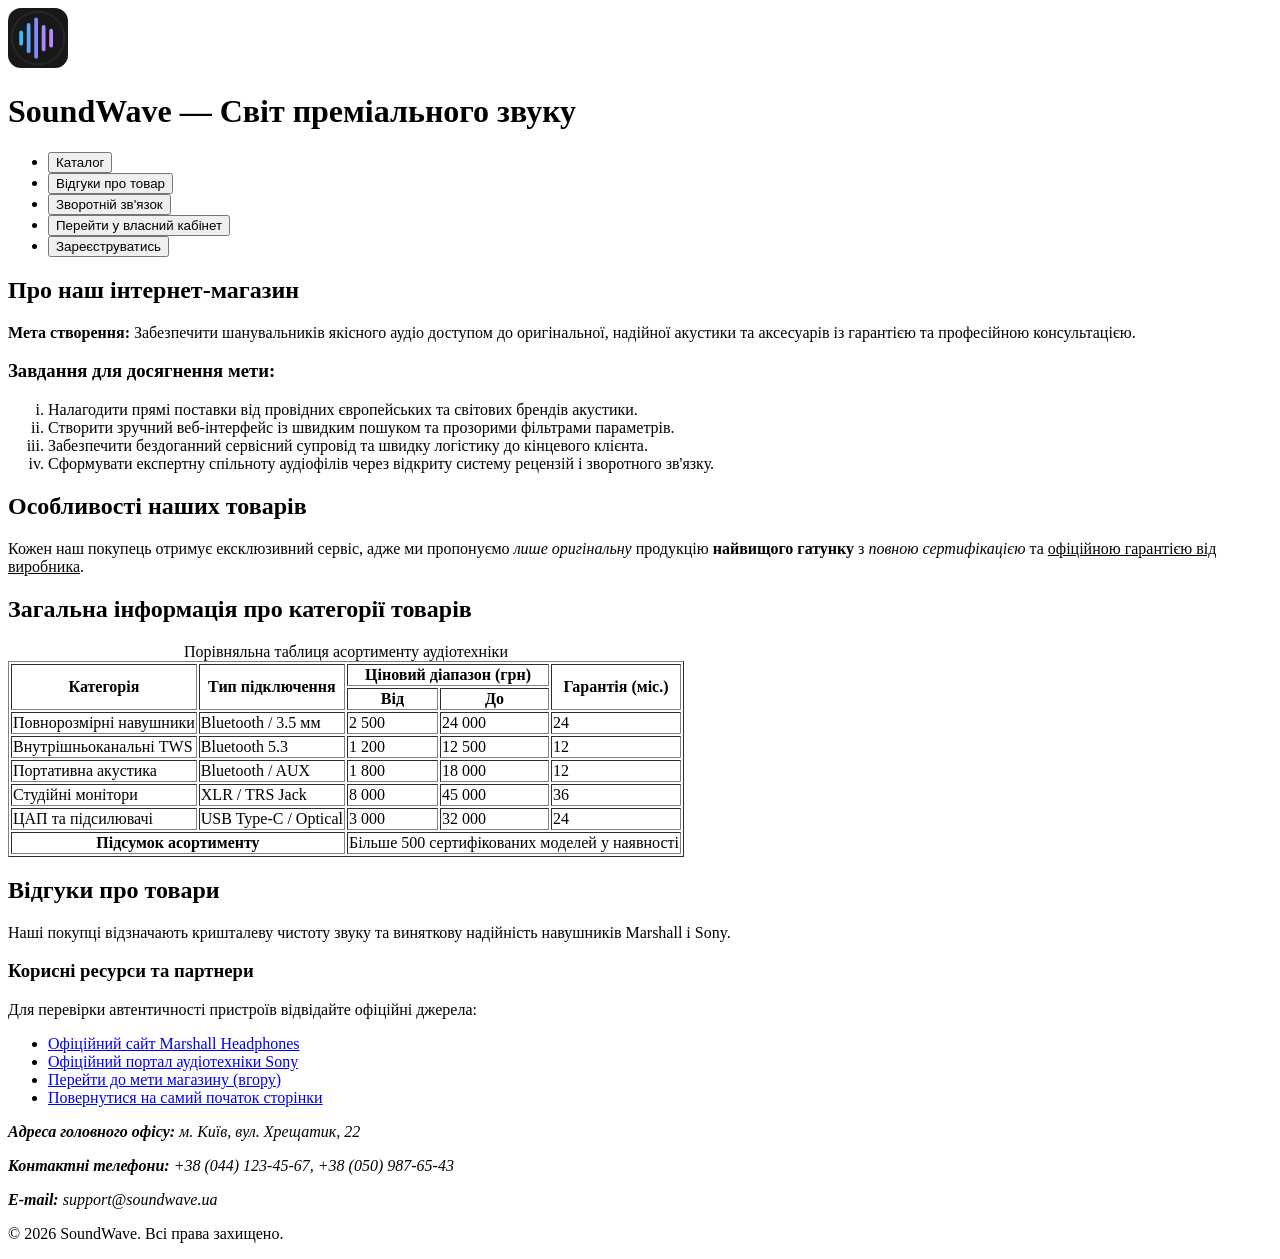
==== lab1/index.html @ 1db7e1ef "feat(lab1): add semantic HTML pages for audio web store (variant 1)" ====
<!DOCTYPE html>
<html lang="uk">
<head>
    <meta charset="UTF-8">
    <meta name="viewport" content="width=device-width, initial-scale=1.0">
    <title>SoundWave - Інтернет-магазин аудіотехніки http://127.0.0.1:5500/lab1/index.html </title>
</head>
<body>

    <!-- Шапка сайту -->
    <header id="top">
        <!-- Логотип та назва магазину -->
        <div class="logo-container">
            <img src="logo.svg" alt="Логотип SoundWave" width="60" height="60">
            <h1>SoundWave — Світ преміального звуку</h1>
        </div>

        <!-- Навігаційне меню -->
        <nav>
            <ul>
                <li><a href="catalog.html"><button type="button">Каталог</button></a></li>
                <li><a href="#reviews"><button type="button">Відгуки про товар</button></a></li>
                <li><a href="feedback.html"><button type="button">Зворотній зв'язок</button></a></li>
                <li><button type="button">Перейти у власний кабінет</button></li>
                <li><button type="button">Зареєструватись</button></li>
            </ul>
        </nav>
    </header>

    <!-- Основна частина сторінки -->
    <main>
        <!-- Секція з метою та римським списком завдань -->
        <section id="about">
            <h2>Про наш інтернет-магазин</h2>
            <p>
                <strong>Мета створення:</strong> Забезпечити шанувальників якісного аудіо доступом до оригінальної, надійної акустики та аксесуарів із гарантією та професійною консультацією.
            </p>

            <h3>Завдання для досягнення мети:</h3>
            <!-- Список, нумерований малими римськими цифрами (i, ii, iii, iv) -->
            <ol type="i">
                <li>Налагодити прямі поставки від провідних європейських та світових брендів акустики.</li>
                <li>Створити зручний веб-інтерфейс із швидким пошуком та прозорими фільтрами параметрів.</li>
                <li>Забезпечити бездоганний сервісний супровід та швидку логістику до кінцевого клієнта.</li>
                <li>Сформувати експертну спільноту аудіофілів через відкриту систему рецензій і зворотного зв'язку.</li>
            </ol>
        </section>

        <!-- Обов'язкове речення, стилізоване тегами <span>, <i>, <b>, <em>, <u> -->
        <section id="features">
            <h2>Особливості наших товарів</h2>
            <p>
                Кожен наш покупець отримує <span>ексклюзивний сервіс</span>, адже ми пропонуємо <i>лише оригінальну</i> продукцію <b>найвищого гатунку</b> з <em>повною сертифікацією</em> та <u>офіційною гарантією від виробника</u>.
            </p>
        </section>

        <!-- Обов'язкова таблиця: 
             - caption, thead, tbody, tfoot
             - 6+ рядків, 5+ стовпців
             - мінімум 3 об'єднані комірки (rowspan / colspan) -->
        <section id="catalog-overview">
            <h2>Загальна інформація про категорії товарів</h2>

            <table border="1">
                <caption>Порівняльна таблиця асортименту аудіотехніки</caption>
                <thead>
                    <tr>
                        <th rowspan="2">Категорія</th>
                        <th rowspan="2">Тип підключення</th>
                        <th colspan="2">Ціновий діапазон (грн)</th>
                        <th rowspan="2">Гарантія (міс.)</th>
                    </tr>
                    <tr>
                        <th>Від</th>
                        <th>До</th>
                    </tr>
                </thead>
                <tbody>
                    <tr>
                        <td>Повнорозмірні навушники</td>
                        <td>Bluetooth / 3.5 мм</td>
                        <td>2 500</td>
                        <td>24 000</td>
                        <td>24</td>
                    </tr>
                    <tr>
                        <td>Внутрішньоканальні TWS</td>
                        <td>Bluetooth 5.3</td>
                        <td>1 200</td>
                        <td>12 500</td>
                        <td>12</td>
                    </tr>
                    <tr>
                        <td>Портативна акустика</td>
                        <td>Bluetooth / AUX</td>
                        <td>1 800</td>
                        <td>18 000</td>
                        <td>12</td>
                    </tr>
                    <tr>
                        <td>Студійні монітори</td>
                        <td>XLR / TRS Jack</td>
                        <td>8 000</td>
                        <td>45 000</td>
                        <td>36</td>
                    </tr>
                    <tr>
                        <td>ЦАП та підсилювачі</td>
                        <td>USB Type-C / Optical</td>
                        <td>3 000</td>
                        <td>32 000</td>
                        <td>24</td>
                    </tr>
                </tbody>
                <tfoot>
                    <tr>
                        <th colspan="2">Підсумок асортименту</th>
                        <td colspan="3">Більше 500 сертифікованих моделей у наявності</td>
                    </tr>
                </tfoot>
            </table>
        </section>

        <!-- Секція для демонстрації статті та внутрішнього якоря -->
        <article id="reviews">
            <h2>Відгуки про товари</h2>
            <p>Наші покупці відзначають кришталеву чистоту звуку та виняткову надійність навушників Marshall і Sony.</p>
        </article>
    </main>

    <!-- Бокова панель (aside) з обов'язковими зовнішніми посиланнями -->
    <aside>
        <h3>Корисні ресурси та партнери</h3>
        <p>Для перевірки автентичності пристроїв відвідайте офіційні джерела:</p>
        <ul>
            <!-- Зовнішнє посилання 1 -->
            <li><a href="https://www.marshallheadphones.com" target="_blank">Офіційний сайт Marshall Headphones</a></li>
            <!-- Зовнішнє посилання 2 -->
            <li><a href="https://electronics.sony.com" target="_blank">Офіційний портал аудіотехніки Sony</a></li>
            <!-- Внутрішні якірні посилання (2 шт.) -->
            <li><a href="#about">Перейти до мети магазину (вгору)</a></li>
            <li><a href="#top">Повернутися на самий початок сторінки</a></li>
        </ul>
    </aside>

    <!-- Підвал сайту (footer) з контактами -->
    <footer>
        <address>
            <p><strong>Адреса головного офісу:</strong> м. Київ, вул. Хрещатик, 22</p>
            <p><strong>Контактні телефони:</strong> +38 (044) 123-45-67, +38 (050) 987-65-43</p>
            <p><strong>E-mail:</strong> support@soundwave.ua</p>
        </address>
        <p>&copy; 2026 SoundWave. Всі права захищено.</p>
    </footer>

</body>
</html>
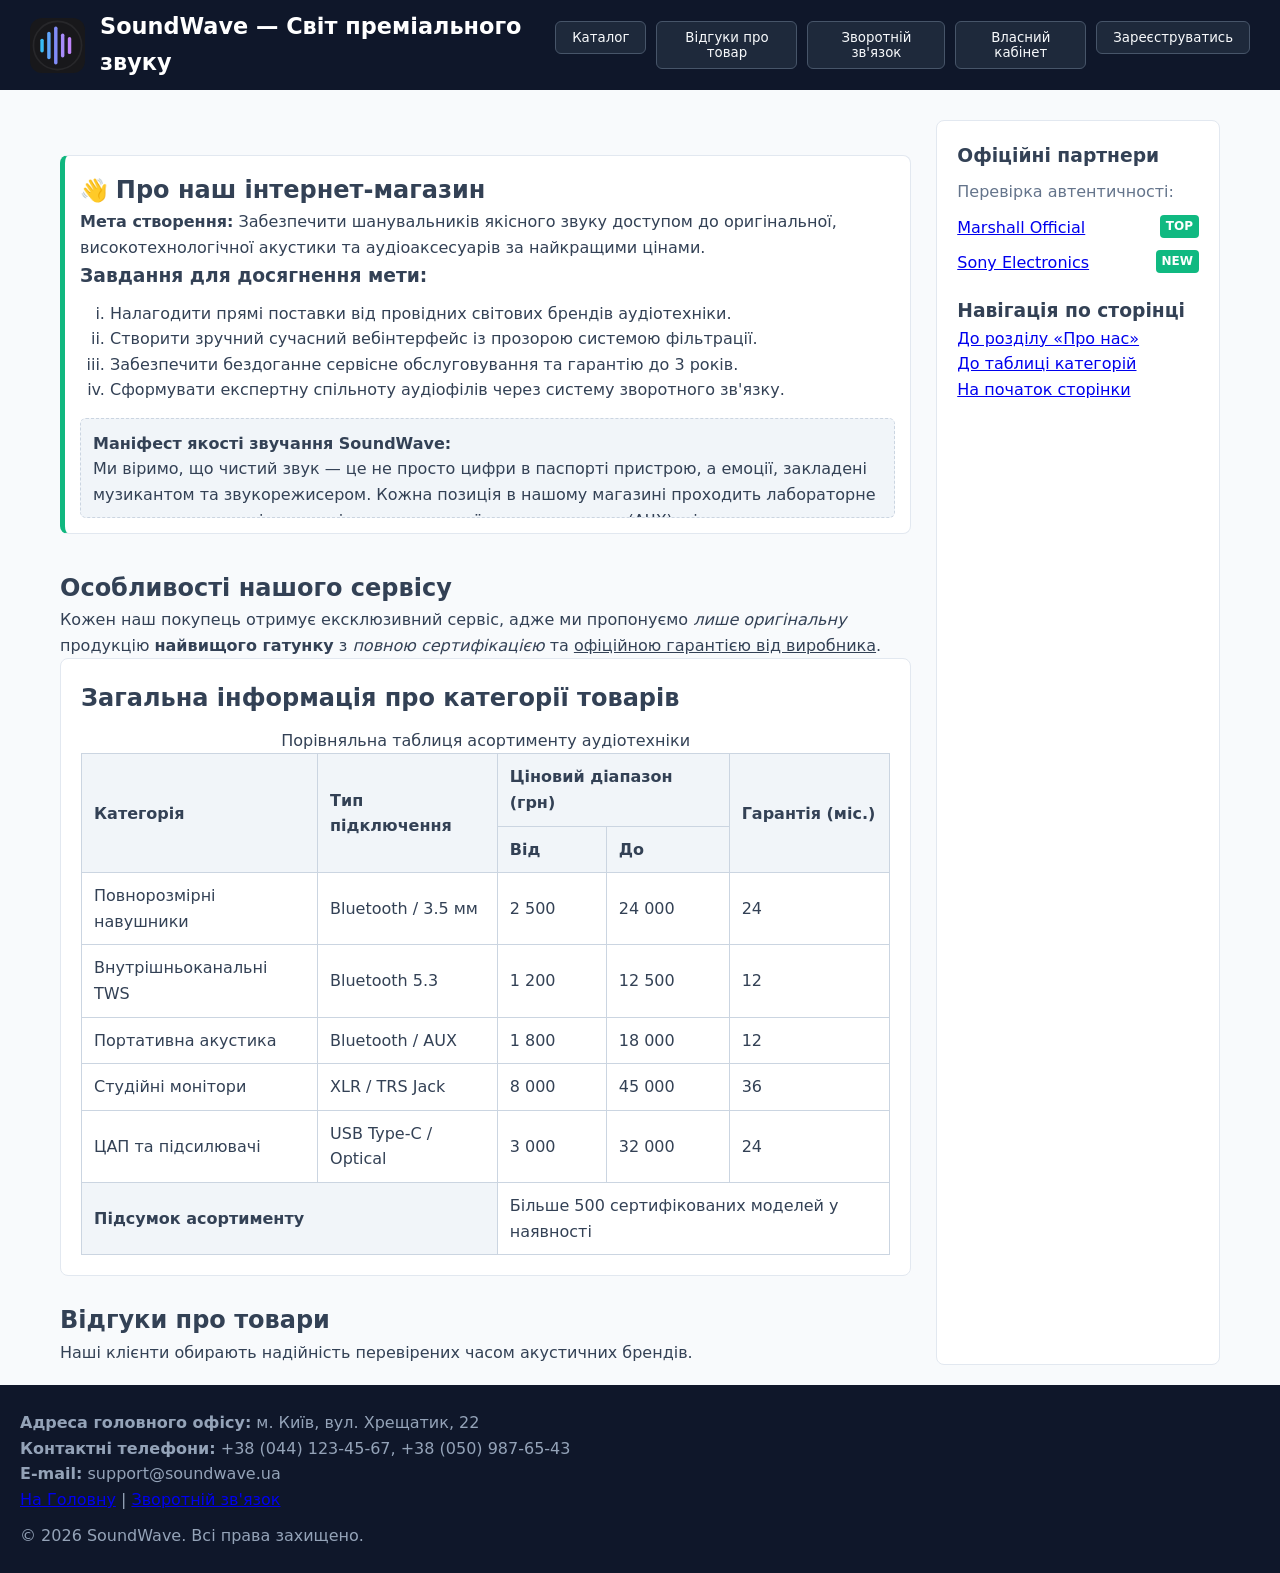
==== commit aacbd344: "feat(styles): implement CSS3 styling with Grid, Flexbox, and animations for Lab 2" ====
--- a/lab1/index.html
+++ b/lab1/index.html
@@ -3,154 +3,198 @@
 <head>
     <meta charset="UTF-8">
     <meta name="viewport" content="width=device-width, initial-scale=1.0">
-    <title>SoundWave - Інтернет-магазин аудіотехніки http://127.0.0.1:5500/lab1/index.html </title>
+    <title>SoundWave - Інтернет-магазин аудіотехніки</title>
+    <link rel="icon" type="image/svg+xml" href="logo.svg">
+    
+    <!-- 1. Підключення зовнішньої таблиці стилів (External CSS) -->
+    <link rel="stylesheet" href="style.css">
+
+    <!-- 2. Внутрішня таблиця стилів (Internal CSS) для демонстрації пріоритетності -->
+    <style>
+        /* Внутрішній стиль перевизначає колір рамки картки мети над зовнішнім файлом */
+        .about-card {
+            border-left: 5px solid hsl(160, 84%, 39%);
+        }
+
+        /* Використання властивості float для міні-бейджів у сайдбарі */
+        .float-badge {
+            float: right;
+            background-color: rgb(16, 185, 129);
+            color: #ffffff;
+            font-size: 0.75rem;
+            padding: 2px 6px;
+            border-radius: 4px;
+            font-weight: bold;
+        }
+
+        /* Очищення потоку після float */
+        .clearfix::after {
+            content: "";
+            clear: both;
+            display: table;
+        }
+    </style>
 </head>
 <body>
 
-    <!-- Шапка сайту -->
-    <header id="top">
-        <!-- Логотип та назва магазину -->
-        <div class="logo-container">
-            <img src="logo.svg" alt="Логотип SoundWave" width="60" height="60">
+    <!-- Шапка сайту: абсолютно позиціонована з відступом 0 зверху (position: absolute; top: 0;) -->
+    <header id="top" class="main-header">
+        <div class="logo-box">
+            <img src="logo.svg" alt="Логотип SoundWave" width="55" height="55">
             <h1>SoundWave — Світ преміального звуку</h1>
         </div>
 
-        <!-- Навігаційне меню -->
-        <nav>
+        <nav class="header-nav">
             <ul>
                 <li><a href="catalog.html"><button type="button">Каталог</button></a></li>
                 <li><a href="#reviews"><button type="button">Відгуки про товар</button></a></li>
                 <li><a href="feedback.html"><button type="button">Зворотній зв'язок</button></a></li>
-                <li><button type="button">Перейти у власний кабінет</button></li>
+                <li><button type="button">Власний кабінет</button></li>
                 <li><button type="button">Зареєструватись</button></li>
             </ul>
         </nav>
     </header>
 
-    <!-- Основна частина сторінки -->
-    <main>
-        <!-- Секція з метою та римським списком завдань -->
-        <section id="about">
-            <h2>Про наш інтернет-магазин</h2>
-            <p>
-                <strong>Мета створення:</strong> Забезпечити шанувальників якісного аудіо доступом до оригінальної, надійної акустики та аксесуарів із гарантією та професійною консультацією.
-            </p>
-
-            <h3>Завдання для досягнення мети:</h3>
-            <!-- Список, нумерований малими римськими цифрами (i, ii, iii, iv) -->
-            <ol type="i">
-                <li>Налагодити прямі поставки від провідних європейських та світових брендів акустики.</li>
-                <li>Створити зручний веб-інтерфейс із швидким пошуком та прозорими фільтрами параметрів.</li>
-                <li>Забезпечити бездоганний сервісний супровід та швидку логістику до кінцевого клієнта.</li>
-                <li>Сформувати експертну спільноту аудіофілів через відкриту систему рецензій і зворотного зв'язку.</li>
-            </ol>
-        </section>
-
-        <!-- Обов'язкове речення, стилізоване тегами <span>, <i>, <b>, <em>, <u> -->
-        <section id="features">
-            <h2>Особливості наших товарів</h2>
-            <p>
-                Кожен наш покупець отримує <span>ексклюзивний сервіс</span>, адже ми пропонуємо <i>лише оригінальну</i> продукцію <b>найвищого гатунку</b> з <em>повною сертифікацією</em> та <u>офіційною гарантією від виробника</u>.
-            </p>
-        </section>
-
-        <!-- Обов'язкова таблиця: 
-             - caption, thead, tbody, tfoot
-             - 6+ рядків, 5+ стовпців
-             - мінімум 3 об'єднані комірки (rowspan / colspan) -->
-        <section id="catalog-overview">
-            <h2>Загальна інформація про категорії товарів</h2>
-
-            <table border="1">
-                <caption>Порівняльна таблиця асортименту аудіотехніки</caption>
-                <thead>
-                    <tr>
-                        <th rowspan="2">Категорія</th>
-                        <th rowspan="2">Тип підключення</th>
-                        <th colspan="2">Ціновий діапазон (грн)</th>
-                        <th rowspan="2">Гарантія (міс.)</th>
-                    </tr>
-                    <tr>
-                        <th>Від</th>
-                        <th>До</th>
-                    </tr>
-                </thead>
-                <tbody>
-                    <tr>
-                        <td>Повнорозмірні навушники</td>
-                        <td>Bluetooth / 3.5 мм</td>
-                        <td>2 500</td>
-                        <td>24 000</td>
-                        <td>24</td>
-                    </tr>
-                    <tr>
-                        <td>Внутрішньоканальні TWS</td>
-                        <td>Bluetooth 5.3</td>
-                        <td>1 200</td>
-                        <td>12 500</td>
-                        <td>12</td>
-                    </tr>
-                    <tr>
-                        <td>Портативна акустика</td>
-                        <td>Bluetooth / AUX</td>
-                        <td>1 800</td>
-                        <td>18 000</td>
-                        <td>12</td>
-                    </tr>
-                    <tr>
-                        <td>Студійні монітори</td>
-                        <td>XLR / TRS Jack</td>
-                        <td>8 000</td>
-                        <td>45 000</td>
-                        <td>36</td>
-                    </tr>
-                    <tr>
-                        <td>ЦАП та підсилювачі</td>
-                        <td>USB Type-C / Optical</td>
-                        <td>3 000</td>
-                        <td>32 000</td>
-                        <td>24</td>
-                    </tr>
-                </tbody>
-                <tfoot>
-                    <tr>
-                        <th colspan="2">Підсумок асортименту</th>
-                        <td colspan="3">Більше 500 сертифікованих моделей у наявності</td>
-                    </tr>
-                </tfoot>
-            </table>
-        </section>
-
-        <!-- Секція для демонстрації статті та внутрішнього якоря -->
-        <article id="reviews">
-            <h2>Відгуки про товари</h2>
-            <p>Наші покупці відзначають кришталеву чистоту звуку та виняткову надійність навушників Marshall і Sony.</p>
-        </article>
-    </main>
-
-    <!-- Бокова панель (aside) з обов'язковими зовнішніми посиланнями -->
-    <aside>
-        <h3>Корисні ресурси та партнери</h3>
-        <p>Для перевірки автентичності пристроїв відвідайте офіційні джерела:</p>
-        <ul>
-            <!-- Зовнішнє посилання 1 -->
-            <li><a href="https://www.marshallheadphones.com" target="_blank">Офіційний сайт Marshall Headphones</a></li>
-            <!-- Зовнішнє посилання 2 -->
-            <li><a href="https://electronics.sony.com" target="_blank">Офіційний портал аудіотехніки Sony</a></li>
-            <!-- Внутрішні якірні посилання (2 шт.) -->
-            <li><a href="#about">Перейти до мети магазину (вгору)</a></li>
-            <li><a href="#top">Повернутися на самий початок сторінки</a></li>
-        </ul>
-    </aside>
-
-    <!-- Підвал сайту (footer) з контактами -->
+    <!-- Основний макет на базі модуля CSS Grid -->
+    <div class="home-grid-container">
+        
+        <main>
+            <!-- Блок опису мети та завдань: зовнішні відступи (35px) більші за внутрішні (15px) -->
+            <section id="about" class="about-card">
+                <h2>Про наш інтернет-магазин</h2>
+                <p>
+                    <strong>Мета створення:</strong> Забезпечити шанувальників якісного звуку доступом до оригінальної, високотехнологічної акустики та аудіоаксесуарів за найкращими цінами.
+                </p>
+
+                <h3>Завдання для досягнення мети:</h3>
+                <ol type="i">
+                    <li>Налагодити прямі поставки від провідних світових брендів аудіотехніки.</li>
+                    <li>Створити зручний сучасний вебінтерфейс із прозорою системою фільтрації.</li>
+                    <li>Забезпечити бездоганне сервісне обслуговування та гарантію до 3 років.</li>
+                    <li>Сформувати експертну спільноту аудіофілів через систему зворотного зв'язку.</li>
+                </ol>
+
+                <!-- Елемент зі смугою прокручування (overflow) -->
+                <div class="scrollable-content">
+                    <h4>Маніфест якості звучання SoundWave:</h4>
+                    <p>
+                        Ми віримо, що чистий звук — це не просто цифри в паспорті пристрою, а емоції, закладені музикантом та звукорежисером. Кожна позиція в нашому магазині проходить лабораторне тестування на точність амплітудно-частотної характеристики (АЧХ), рівень спотворень та стійкість бездротового з'єднання. Наші фахівці готові допомогти вам підібрати ідеальну апаратуру для будь-якого сценарію: від поїздок у метро до студійної обробки звуку.
+                    </p>
+                </div>
+            </section>
+
+            <!-- Стилізоване речення -->
+            <section id="features">
+                <h2>Особливості нашого сервісу</h2>
+                <p>
+                    Кожен наш покупець отримує <span>ексклюзивний сервіс</span>, адже ми пропонуємо <i>лише оригінальну</i> продукцію <b>найвищого гатунку</b> з <em>повною сертифікацією</em> та <u>офіційною гарантією від виробника</u>.
+                </p>
+            </section>
+
+            <!-- Блок з таблицею: при наведенні курсору зміщується вгору на 2% (transform: translateY(-2%)) -->
+            <section id="catalog-overview" class="table-wrapper">
+                <h2>Загальна інформація про категорії товарів</h2>
+
+                <table>
+                    <caption>Порівняльна таблиця асортименту аудіотехніки</caption>
+                    <thead>
+                        <tr>
+                            <th rowspan="2">Категорія</th>
+                            <th rowspan="2">Тип підключення</th>
+                            <th colspan="2">Ціновий діапазон (грн)</th>
+                            <th rowspan="2">Гарантія (міс.)</th>
+                        </tr>
+                        <tr>
+                            <th>Від</th>
+                            <th>До</th>
+                        </tr>
+                    </thead>
+                    <tbody>
+                        <tr>
+                            <td>Повнорозмірні навушники</td>
+                            <td>Bluetooth / 3.5 мм</td>
+                            <td>2 500</td>
+                            <td>24 000</td>
+                            <td>24</td>
+                        </tr>
+                        <tr>
+                            <td>Внутрішньоканальні TWS</td>
+                            <td>Bluetooth 5.3</td>
+                            <td>1 200</td>
+                            <td>12 500</td>
+                            <td>12</td>
+                        </tr>
+                        <tr>
+                            <td>Портативна акустика</td>
+                            <td>Bluetooth / AUX</td>
+                            <td>1 800</td>
+                            <td>18 000</td>
+                            <td>12</td>
+                        </tr>
+                        <tr>
+                            <td>Студійні монітори</td>
+                            <td>XLR / TRS Jack</td>
+                            <td>8 000</td>
+                            <td>45 000</td>
+                            <td>36</td>
+                        </tr>
+                        <tr>
+                            <td>ЦАП та підсилювачі</td>
+                            <td>USB Type-C / Optical</td>
+                            <td>3 000</td>
+                            <td>32 000</td>
+                            <td>24</td>
+                        </tr>
+                    </tbody>
+                    <tfoot>
+                        <tr>
+                            <th colspan="2">Підсумок асортименту</th>
+                            <td colspan="3">Більше 500 сертифікованих моделей у наявності</td>
+                        </tr>
+                    </tfoot>
+                </table>
+            </section>
+
+            <article id="reviews" style="margin-top: 25px;">
+                <h2>Відгуки про товари</h2>
+                <p>Наші клієнти обирають надійність перевірених часом акустичних брендів.</p>
+            </article>
+        </main>
+
+        <!-- Сайдбар із посиланнями та демонстрацією float -->
+        <aside class="sidebar">
+            <h3>Офіційні партнери</h3>
+            <p>Перевірка автентичності:</p>
+            <ul style="list-style: none; margin-top: 10px;">
+                <li class="clearfix" style="margin-bottom: 10px;">
+                    <a href="https://www.marshallheadphones.com" target="_blank">Marshall Official</a>
+                    <span class="float-badge">TOP</span>
+                </li>
+                <li class="clearfix" style="margin-bottom: 10px;">
+                    <a href="https://electronics.sony.com" target="_blank">Sony Electronics</a>
+                    <span class="float-badge">NEW</span>
+                </li>
+            </ul>
+
+            <h3 style="margin-top: 20px;">Навігація по сторінці</h3>
+            <ul>
+                <li><a href="#about">До розділу «Про нас»</a></li>
+                <li><a href="#catalog-overview">До таблиці категорій</a></li>
+                <li><a href="#top">На початок сторінки</a></li>
+            </ul>
+        </aside>
+
+    </div>
+
+    <!-- Підвал сайту: виділення тексту підсилюється через 2 секунди -->
     <footer>
         <address>
             <p><strong>Адреса головного офісу:</strong> м. Київ, вул. Хрещатик, 22</p>
             <p><strong>Контактні телефони:</strong> +38 (044) 123-45-67, +38 (050) 987-65-43</p>
             <p><strong>E-mail:</strong> support@soundwave.ua</p>
+            <p><a href="index.html">На Головну</a> | <a href="feedback.html">Зворотній зв'язок</a></p>
         </address>
-        <p>&copy; 2026 SoundWave. Всі права захищено.</p>
+        <p style="margin-top: 10px;">&copy; 2026 SoundWave. Всі права захищено.</p>
     </footer>
 
 </body>
--- a/lab1/style.css
+++ b/lab1/style.css
@@ -0,0 +1,401 @@
+/* ==========================================================================
+   Лабораторна робота №2: СТИЛІЗАЦІЯ ЗАСОБАМИ CSS (Варіант 1)
+   Стиль дизайну: Мінімалізм / Hi-tech
+   ========================================================================== */
+
+/* 1. Селектор :root та глобальні змінні */
+:root {
+    --primary-color: #0f172a;               /* HEX */
+    --accent-green: darkgreen;              /* Назва кольору */
+    --accent-rgb: rgb(16, 185, 129);        /* RGB */
+    --accent-hsl: hsl(160, 84%, 39%);       /* HSL */
+    --font-main: system-ui, -apple-system, 'Segoe UI', Roboto, sans-serif; /* Шрифт 1 */
+    --font-mono: 'Courier New', Courier, monospace;                       /* Шрифт 2 */
+}
+
+/* 2. Універсальний селектор (скидання базових відступів) */
+* {
+    box-sizing: border-box;
+    margin: 0;
+    padding: 0;
+}
+
+/* Селектор елементу body */
+body {
+    font-family: var(--font-main);
+    background-color: #f8fafc;
+    color: #334155;
+    line-height: 1.6;
+    padding-top: 100px; /* Компенсація для позиціонованого header */
+    margin: 0;
+    min-height: 100vh;
+    display: flex;
+    flex-direction: column;
+}
+
+/* ==========================================================================
+   ГОЛОВНА СТОРІНКА (index.html)
+   ========================================================================== */
+
+/* Блок "Назва та логотип" абсолютно позиціонований з 0 відступом зверху */
+.main-header {
+    position: absolute;
+    top: 0;
+    left: 0;
+    width: 100%;
+    height: 90px;
+    background-color: var(--primary-color);
+    color: #ffffff;
+    display: flex;
+    justify-content: space-between;
+    align-items: center;
+    padding: 10px 30px;
+    z-index: 1000; /* Властивість z-index */
+}
+
+.logo-box {
+    display: flex;
+    align-items: center;
+    gap: 15px;
+}
+
+/* Селектор дочірніх елементів (комбінатор >) */
+.logo-box > h1 {
+    font-size: 1.4rem;
+    font-weight: 700;
+}
+
+/* Навігація в шапці (Inline-Flex + кнопки) */
+.header-nav ul {
+    list-style: none;
+    display: flex;
+    gap: 10px;
+}
+
+/* Стилізація кнопок з ефектом переходу (не менше 3 властивостей: фон, рамка, тінь) */
+button {
+    font-family: var(--font-main);
+    padding: 8px 16px;
+    background-color: #1e293b;
+    color: #f8fafc;
+    border: 1px solid #475569;
+    border-radius: 6px;
+    cursor: pointer;
+    transition: background-color 0.3s ease, border-color 0.3s ease, box-shadow 0.3s ease;
+}
+
+button:hover {
+    background-color: var(--accent-rgb);
+    border-color: #059669;
+    box-shadow: 0 4px 12px rgba(16, 185, 129, 0.4);
+}
+
+/* Grid Layout для головної сторінки */
+.home-grid-container {
+    display: grid;
+    grid-template-columns: 3fr 1fr;
+    gap: 25px;
+    max-width: 1200px;
+    margin: 20px auto;
+    padding: 0 20px;
+}
+
+/* Блок опису мети та списку завдань:
+   зовнішні відступи більші, ніж внутрішні */
+.about-card {
+    background-color: #ffffff;
+    border: 1px solid #e2e8f0;
+    border-radius: 8px;
+    padding: 15px;        /* Внутрішній відступ */
+    margin: 35px 0;       /* Зовнішній відступ: 35px > 15px */
+    position: relative;   /* Ще одне значення position */
+}
+
+/* Псевдоелемент ::before: контент із привітним емодзі перед описом мети */
+.about-card h2::before {
+    content: "👋 ";
+    font-size: 1.4rem;
+}
+
+/* Список завдань з римською нумерацією */
+.about-card ol {
+    margin-left: 30px;
+    margin-top: 10px;
+}
+
+/* Елемент зі смугою прокручування (властивість overflow) */
+.scrollable-content {
+    height: 100px;
+    overflow-y: scroll;
+    background-color: #f1f5f9;
+    padding: 12px;
+    border-radius: 6px;
+    margin-top: 15px;
+    border: 1px dashed #cbd5e1;
+}
+
+/* Навігація в сайдбарі по центру */
+.sidebar ul:last-of-type {
+    list-style: none;     /* прибирає маркери списку */
+    padding-left: 0;       /* прибирає зайвий лівий відступ браузера */
+}
+
+/* Таблиця характеристик */
+.table-wrapper {
+    background-color: #ffffff;
+    padding: 20px;
+    border-radius: 8px;
+    border: 1px solid #e2e8f0;
+    transition: transform 0.3s ease; /* Для плавної 2D-трансформації */
+}
+
+/* При наведенні курсору на блок таблиці він зміщується вгору на 2% */
+.table-wrapper:hover {
+    transform: translateY(-2%);
+}
+
+table {
+    width: 100%;
+    border-collapse: collapse;
+    margin-top: 10px;
+}
+
+th, td {
+    padding: 10px 12px;
+    text-align: left;
+    border: 1px solid #cbd5e1;
+}
+
+th {
+    background-color: #f1f5f9;
+    font-weight: 600;
+}
+
+/* Сайдбар з використанням float */
+.sidebar {
+    background-color: #ffffff;
+    border: 1px solid #e2e8f0;
+    border-radius: 8px;
+    padding: 20px;
+}
+
+/* Приклад використання селектора сусідніх сестринських елементів (+) */
+h3 + p {
+    margin-top: 8px;
+    color: #64748b;
+}
+
+/* Підвал сторінки */
+footer {
+    background-color: var(--primary-color);
+    color: #94a3b8;
+    padding: 25px 20px;
+    margin-top: auto;
+    position: static;
+    width: 100%;
+}
+
+/* Виділення тексту адреси та телефонів:
+   шрифт і фон через 2 сек підсилюються на 10% */
+/* Базові стилі для контактних даних */
+footer address {
+    font-style: normal;
+}
+
+/* При виділенні тексту одразу змінюється фон виділення */
+footer address ::selection {
+    background-color: #fde047;
+    color: #0f172a;
+}
+
+/* Коли користувач затискає мишку для виділення тексту адреси, 
+   через 2 секунди спрацьовує анімація підсилення шрифту на 10% та фону */
+footer address p:active {
+    animation: amplify-text 0.4s ease forwards;
+    animation-delay: 2s; /* Затримка рівно 2 секунди */
+}
+
+@keyframes amplify-text {
+    0% {
+        transform: scale(1);
+        background-color: transparent;
+    }
+    100% {
+        transform: scale(1.1); /* Підсилення розміру на 10% */
+        transform-origin: left center;
+        background-color: rgba(253, 224, 71, 0.2); /* Підсилення фону рядка */
+        padding-left: 6px;
+        border-radius: 4px;
+    }
+}
+/* Всі вже відвідані посилання мають темно-зелений колір */
+a:visited {
+    color: darkgreen !important;
+}
+
+/* ==========================================================================
+   СТОРІНКА «КАТАЛОГ» (catalog.html)
+   ========================================================================== */
+
+/* Блок назви та логотипу фіксований зверху */
+.fixed-catalog-header {
+    position: fixed;
+    top: 0;
+    left: 0;
+    width: 100%;
+    height: 85px;
+    background-color: var(--primary-color);
+    color: #ffffff;
+    display: flex;
+    justify-content: space-between;
+    align-items: center;
+    padding: 10px 30px;
+    z-index: 9999;
+    box-shadow: 0 2px 10px rgba(0,0,0,0.2);
+}
+
+/* Сітка каталогу на базі CSS Grid */
+.catalog-grid {
+    display: grid;
+    grid-template-columns: repeat(auto-fill, minmax(320px, 1fr));
+    gap: 25px;
+    max-width: 1200px;
+    margin: 30px auto;
+    padding: 0 20px;
+}
+
+/* Картка товару:
+   рамка темно-зеленого кольору, верхня межа крапкова, решта суцільні тонкі, внутрішня тінь */
+.product-card {
+    background-color: #ffffff;
+    border: 1px solid var(--accent-green);
+    border-top: 3px dotted var(--accent-green);
+    box-shadow: inset 0 0 12px rgba(6, 78, 59, 0.15); /* Тінь всередину рамки */
+    border-radius: 8px;
+    padding: 20px;
+    display: flex;
+    flex-direction: column;
+    gap: 12px;
+}
+
+/* Текст назви товару: більша вага, більша висота гліфів, ніж опис, та похилий */
+.product-card h3 {
+    font-size: 1.35rem;      /* Більша висота гліфів */
+    font-weight: 800;        /* Більша вага */
+    font-style: italic;      /* Похилий */
+    color: #064e3b;
+    font-family: var(--font-mono); /* Другий шрифт */
+}
+
+.product-card p {
+    font-size: 0.95rem;
+    color: #475569;
+}
+
+/* Базовий стан фотографії товару */
+.product-img {
+    width: 200px;
+    height: 200px;
+    object-fit: contain; 
+    margin: 0 auto;
+    border-radius: 6px;
+    display: block;
+    filter: sepia(0%) contrast(100%) brightness(100%);
+    -webkit-filter: sepia(0%) contrast(100%) brightness(100%);
+    transition: filter 0.3s ease;
+    cursor: pointer;
+}
+
+/* Запуск анімації при наведенні курсору */
+.product-img:hover {
+    animation-name: vintage-photo;
+    animation-duration: 1.2s;
+    animation-iteration-count: infinite;
+    animation-direction: alternate;
+    animation-timing-function: ease-in-out;
+}
+
+/* Ключові кадри: плавний перехід до імітації старовинного фото */
+@keyframes vintage-photo {
+    0% {
+        filter: sepia(20%) contrast(105%) brightness(98%);
+        -webkit-filter: sepia(20%) contrast(105%) brightness(98%);
+    }
+    50% {
+        filter: sepia(70%) contrast(125%) brightness(90%) hue-rotate(-10deg);
+        -webkit-filter: sepia(70%) contrast(125%) brightness(90%) hue-rotate(-10deg);
+    }
+    100% {
+        filter: sepia(95%) contrast(140%) brightness(85%) saturate(80%);
+        -webkit-filter: sepia(95%) contrast(140%) brightness(85%) saturate(80%);
+        transform: scale(1.02); /* Легке наближення для підсилення візуального ефекту */
+    }
+}
+
+/* Вже відвідані посилання на даній сторінці мають темно-зелений колір шрифта */
+.catalog-page a:visited {
+    color: var(--accent-green);
+}
+
+/* ==========================================================================
+   СТОРІНКА «ЗВОРОТНІЙ ЗВ'ЯЗОК» (feedback.html) — модуль Flexbox
+   ========================================================================== */
+
+.feedback-container {
+    max-width: 800px;
+    margin: 30px auto;
+    padding: 0 20px;
+}
+
+/* Flex-контейнер для форми з властивостями flex-flow, justify-content, align-items */
+.flex-form {
+    display: flex;
+    flex-flow: column nowrap;
+    justify-content: flex-start;
+    align-items: stretch;
+    background-color: #ffffff;
+    border: 1px solid #e2e8f0;
+    border-radius: 10px;
+    padding: 30px;
+    gap: 20px;
+}
+
+/* Flex-елемент fieldset */
+.flex-fieldset {
+    display: flex;
+    flex-direction: column;
+    gap: 15px;
+    border: 1px solid #cbd5e1;
+    border-radius: 8px;
+    padding: 20px;
+}
+
+/* Селектор за атрибутом [type="text"], [type="email"], [type="number"] */
+input[type="text"],
+input[type="email"],
+input[type="number"],
+select,
+textarea {
+    width: 100%;
+    padding: 10px 12px;
+    border: 1px solid #cbd5e1;
+    border-radius: 6px;
+    font-family: inherit;
+    font-size: 0.95rem;
+}
+
+/* Селектор за частковим атрибутом [class*="btn"] */
+.btn-group {
+    display: flex;
+    gap: 15px;
+    order: 6;          /* Властивість flex-елемента order */
+    flex-grow: 1;       /* Властивість flex-grow */
+    align-self: flex-start; /* Властивість align-self */
+}
+
+/* Псевдоклас :focus для полів форми */
+input:focus, select:focus, textarea:focus {
+    outline: none;
+    border-color: var(--accent-rgb);
+    box-shadow: 0 0 0 3px rgba(16, 185, 129, 0.2);
+}
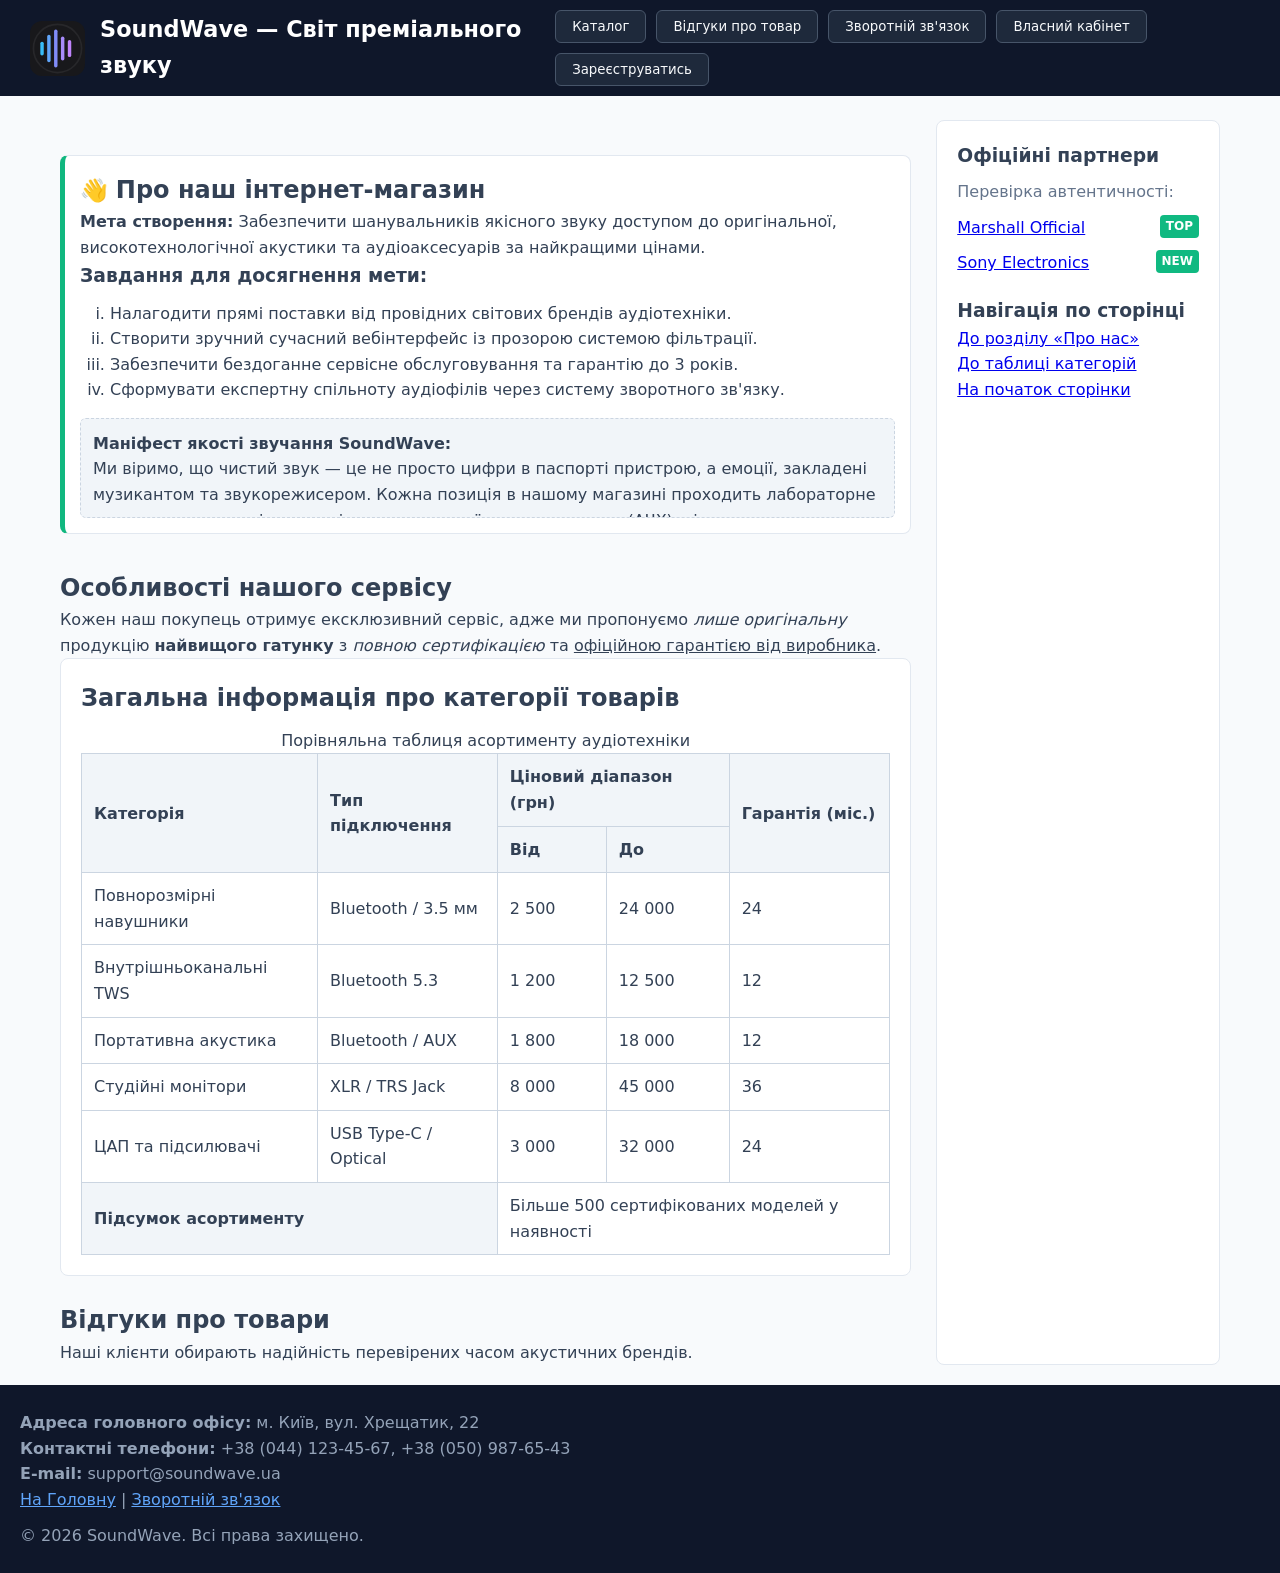
==== commit e7b6fd58: "feat(lab4): implement DOM manipulation, dynamic animations, search filter and responsive navigation" ====
--- a/lab1/index.html
+++ b/lab1/index.html
@@ -6,6 +6,9 @@
     <title>SoundWave - Інтернет-магазин аудіотехніки</title>
     <link rel="icon" type="image/svg+xml" href="logo.svg">
     
+    <!-- Підключення скрипта клієнтської динаміки -->
+    <script defer src="app.js"></script>
+
     <!-- 1. Підключення зовнішньої таблиці стилів (External CSS) -->
     <link rel="stylesheet" href="style.css">
 
--- a/lab1/style.css
+++ b/lab1/style.css
@@ -1,5 +1,5 @@
 /* ==========================================================================
-   Лабораторна робота №2: СТИЛІЗАЦІЯ ЗАСОБАМИ CSS (Варіант 1)
+   Лабораторна робота №2 та №4: СТИЛІЗАЦІЯ ЗАСОБАМИ CSS (Варіант 1)
    Стиль дизайну: Мінімалізм / Hi-tech
    ========================================================================== */
 
@@ -14,10 +14,15 @@
 }
 
 /* 2. Універсальний селектор (скидання базових відступів) */
-* {
+*, *::before, *::after {
     box-sizing: border-box;
     margin: 0;
     padding: 0;
+}
+
+html, body {
+    width: 100%;
+    overflow-x: hidden; /* Запобігає білим смугам збоку при переповненні контенту */
 }
 
 /* Селектор елементу body */
@@ -26,7 +31,7 @@
     background-color: #f8fafc;
     color: #334155;
     line-height: 1.6;
-    padding-top: 100px; /* Компенсація для позиціонованого header */
+    padding-top: 100px; /* Компенсація для позиціонованого header на десктопі */
     margin: 0;
     min-height: 100vh;
     display: flex;
@@ -43,20 +48,23 @@
     top: 0;
     left: 0;
     width: 100%;
-    height: 90px;
+    min-height: 90px;
     background-color: var(--primary-color);
     color: #ffffff;
     display: flex;
     justify-content: space-between;
     align-items: center;
     padding: 10px 30px;
-    z-index: 1000; /* Властивість z-index */
+    z-index: 1000;
+    overflow: hidden;
 }
 
 .logo-box {
     display: flex;
     align-items: center;
     gap: 15px;
+    position: relative;
+    z-index: 10;
 }
 
 /* Селектор дочірніх елементів (комбінатор >) */
@@ -65,10 +73,15 @@
     font-weight: 700;
 }
 
-/* Навігація в шапці (Inline-Flex + кнопки) */
+.header-nav {
+    position: relative;
+    z-index: 10;
+}
+
 .header-nav ul {
     list-style: none;
     display: flex;
+    flex-wrap: wrap;
     gap: 10px;
 }
 
@@ -98,6 +111,7 @@
     max-width: 1200px;
     margin: 20px auto;
     padding: 0 20px;
+    width: 100%;
 }
 
 /* Блок опису мети та списку завдань:
@@ -146,7 +160,9 @@
     padding: 20px;
     border-radius: 8px;
     border: 1px solid #e2e8f0;
-    transition: transform 0.3s ease; /* Для плавної 2D-трансформації */
+    transition: transform 0.3s ease;
+    overflow-x: auto; /* Запобігає ламанню верстки таблицею на вузьких екранах */
+    width: 100%;
 }
 
 /* При наведенні курсору на блок таблиці він зміщується вгору на 2% */
@@ -158,6 +174,7 @@
     width: 100%;
     border-collapse: collapse;
     margin-top: 10px;
+    min-width: 480px; /* Дозволяє внутрішній скрол таблиці без зміщення макета */
 }
 
 th, td {
@@ -195,8 +212,21 @@
     width: 100%;
 }
 
-/* Виділення тексту адреси та телефонів:
-   шрифт і фон через 2 сек підсилюються на 10% */
+footer a {
+    color: #60a5fa;
+    text-decoration: underline;
+}
+
+footer a:visited,
+.catalog-page a:visited,
+.sidebar a:visited {
+    color: #15803d;
+}
+
+footer a:hover {
+    color: var(--accent-rgb);
+}
+
 /* Базові стилі для контактних даних */
 footer address {
     font-style: normal;
@@ -221,16 +251,12 @@
         background-color: transparent;
     }
     100% {
-        transform: scale(1.1); /* Підсилення розміру на 10% */
+        transform: scale(1.1);
         transform-origin: left center;
-        background-color: rgba(253, 224, 71, 0.2); /* Підсилення фону рядка */
+        background-color: rgba(253, 224, 71, 0.2);
         padding-left: 6px;
         border-radius: 4px;
     }
-}
-/* Всі вже відвідані посилання мають темно-зелений колір */
-a:visited {
-    color: darkgreen !important;
 }
 
 /* ==========================================================================
@@ -243,7 +269,7 @@
     top: 0;
     left: 0;
     width: 100%;
-    height: 85px;
+    min-height: 85px;
     background-color: var(--primary-color);
     color: #ffffff;
     display: flex;
@@ -257,20 +283,20 @@
 /* Сітка каталогу на базі CSS Grid */
 .catalog-grid {
     display: grid;
-    grid-template-columns: repeat(auto-fill, minmax(320px, 1fr));
+    grid-template-columns: repeat(auto-fill, minmax(300px, 1fr));
     gap: 25px;
     max-width: 1200px;
     margin: 30px auto;
     padding: 0 20px;
-}
-
-/* Картка товару:
-   рамка темно-зеленого кольору, верхня межа крапкова, решта суцільні тонкі, внутрішня тінь */
+    width: 100%;
+}
+
+/* Картка товару */
 .product-card {
     background-color: #ffffff;
     border: 1px solid var(--accent-green);
     border-top: 3px dotted var(--accent-green);
-    box-shadow: inset 0 0 12px rgba(6, 78, 59, 0.15); /* Тінь всередину рамки */
+    box-shadow: inset 0 0 12px rgba(6, 78, 59, 0.15);
     border-radius: 8px;
     padding: 20px;
     display: flex;
@@ -278,13 +304,12 @@
     gap: 12px;
 }
 
-/* Текст назви товару: більша вага, більша висота гліфів, ніж опис, та похилий */
 .product-card h3 {
-    font-size: 1.35rem;      /* Більша висота гліфів */
-    font-weight: 800;        /* Більша вага */
-    font-style: italic;      /* Похилий */
+    font-size: 1.35rem;
+    font-weight: 800;
+    font-style: italic;
     color: #064e3b;
-    font-family: var(--font-mono); /* Другий шрифт */
+    font-family: var(--font-mono);
 }
 
 .product-card p {
@@ -306,7 +331,6 @@
     cursor: pointer;
 }
 
-/* Запуск анімації при наведенні курсору */
 .product-img:hover {
     animation-name: vintage-photo;
     animation-duration: 1.2s;
@@ -315,7 +339,6 @@
     animation-timing-function: ease-in-out;
 }
 
-/* Ключові кадри: плавний перехід до імітації старовинного фото */
 @keyframes vintage-photo {
     0% {
         filter: sepia(20%) contrast(105%) brightness(98%);
@@ -328,26 +351,21 @@
     100% {
         filter: sepia(95%) contrast(140%) brightness(85%) saturate(80%);
         -webkit-filter: sepia(95%) contrast(140%) brightness(85%) saturate(80%);
-        transform: scale(1.02); /* Легке наближення для підсилення візуального ефекту */
-    }
-}
-
-/* Вже відвідані посилання на даній сторінці мають темно-зелений колір шрифта */
-.catalog-page a:visited {
-    color: var(--accent-green);
+        transform: scale(1.02);
+    }
 }
 
 /* ==========================================================================
-   СТОРІНКА «ЗВОРОТНІЙ ЗВ'ЯЗОК» (feedback.html) — модуль Flexbox
+   СТОРІНКА «ЗВОРОТНІЙ ЗВ'ЯЗОК» (feedback.html)
    ========================================================================== */
 
 .feedback-container {
     max-width: 800px;
     margin: 30px auto;
     padding: 0 20px;
-}
-
-/* Flex-контейнер для форми з властивостями flex-flow, justify-content, align-items */
+    width: 100%;
+}
+
 .flex-form {
     display: flex;
     flex-flow: column nowrap;
@@ -360,7 +378,6 @@
     gap: 20px;
 }
 
-/* Flex-елемент fieldset */
 .flex-fieldset {
     display: flex;
     flex-direction: column;
@@ -370,7 +387,6 @@
     padding: 20px;
 }
 
-/* Селектор за атрибутом [type="text"], [type="email"], [type="number"] */
 input[type="text"],
 input[type="email"],
 input[type="number"],
@@ -384,18 +400,351 @@
     font-size: 0.95rem;
 }
 
-/* Селектор за частковим атрибутом [class*="btn"] */
 .btn-group {
     display: flex;
     gap: 15px;
-    order: 6;          /* Властивість flex-елемента order */
-    flex-grow: 1;       /* Властивість flex-grow */
-    align-self: flex-start; /* Властивість align-self */
-}
-
-/* Псевдоклас :focus для полів форми */
+    order: 6;
+    flex-grow: 1;
+    align-self: flex-start;
+    width: 100%;
+}
+
 input:focus, select:focus, textarea:focus {
     outline: none;
     border-color: var(--accent-rgb);
     box-shadow: 0 0 0 3px rgba(16, 185, 129, 0.2);
+}
+
+/* ==========================================================================
+   СПЕЦИФІЧНІ СТИЛІ ДЛЯ ЛАБОРАТОРНОЇ РОБОТИ № 4
+   ========================================================================== */
+
+/* 1. Падаючі товари в шапці (index.html) */
+.falling-container {
+    position: absolute !important;
+    top: 0 !important;
+    left: 0 !important;
+    width: 100% !important;
+    height: 100% !important;
+    pointer-events: none !important;
+    z-index: 1 !important;
+    overflow: hidden;
+}
+
+.falling-product-item {
+    position: absolute !important;
+    top: -50px;
+    width: auto;
+    object-fit: contain;
+    opacity: 0;
+    pointer-events: none;
+    animation-name: fall-down;
+    animation-timing-function: linear;
+    animation-iteration-count: 1;
+    animation-fill-mode: forwards;
+}
+
+@keyframes fall-down {
+    0% {
+        top: -45px;
+        opacity: 0;
+        transform: translateY(0) scale(0.85) rotate(0deg);
+    }
+    15% {
+        opacity: 0.85;
+    }
+    85% {
+        opacity: 0.85;
+    }
+    100% {
+        top: 100%;
+        opacity: 0;
+        transform: translateY(10px) scale(1) rotate(15deg);
+    }
+}
+
+/* 2. Самонабірний текст "Новинка!" (catalog.html) */
+.typewriter-badge {
+    color: #dc2626;
+    display: inline-block;
+    margin-left: 8px;
+    font-size: 1.2em;
+    font-weight: 900;
+    font-style: normal;
+    letter-spacing: 0.05em;
+    border-right: 2px solid #dc2626;
+    padding-right: 2px;
+    animation: blink-caret 0.75s step-end infinite;
+}
+
+@keyframes blink-caret {
+    from, to { border-color: transparent; }
+    50% { border-color: #dc2626; }
+}
+
+/* 3. Поле пошуку товарів у каталозі (catalog.html) */
+.catalog-search-box {
+    margin: 20px 0;
+    display: flex;
+    align-items: center;
+    gap: 12px;
+}
+
+.catalog-search-box input {
+    max-width: 420px;
+    padding: 10px 14px;
+    border: 1px solid #cbd5e1;
+    border-radius: 6px;
+    font-size: 0.95rem;
+    outline: none;
+    transition: border-color 0.2s ease, box-shadow 0.2s ease;
+}
+
+.catalog-search-box input:focus {
+    border-color: var(--accent-rgb);
+    box-shadow: 0 0 0 3px rgba(16, 185, 129, 0.25);
+}
+
+/* 4. Тултіп і підсвітка поля "Детально" (feedback.html) */
+.details-field-wrapper {
+    position: relative;
+    width: 100%;
+}
+
+textarea#details.details-hovered {
+    background-color: #f0fdf4 !important;
+    border: 2px solid var(--accent-green) !important;
+    box-shadow: 0 4px 14px rgba(6, 78, 59, 0.25) !important;
+    transition: background-color 0.3s ease, border-color 0.3s ease, box-shadow 0.3s ease;
+}
+
+.feedback-tooltip {
+    position: absolute;
+    top: 50%;
+    left: calc(100% + 15px);
+    transform: translateY(-50%);
+    width: 260px;
+    background-color: #0f172a;
+    color: #ffffff;
+    font-size: 0.82rem;
+    line-height: 1.4;
+    padding: 10px 14px;
+    border-radius: 6px;
+    box-shadow: 0 8px 20px rgba(0, 0, 0, 0.25);
+    pointer-events: none;
+    opacity: 0;
+    visibility: hidden;
+    transition: opacity 0.3s ease, visibility 0.3s ease, transform 0.3s ease;
+    z-index: 100;
+}
+
+.feedback-tooltip::before {
+    content: "";
+    position: absolute;
+    top: 50%;
+    right: 100%;
+    transform: translateY(-50%);
+    border-width: 6px;
+    border-style: solid;
+    border-color: transparent #0f172a transparent transparent;
+}
+
+.feedback-tooltip.tooltip-visible {
+    opacity: 1;
+    visibility: visible;
+    transform: translateY(-50%) translateX(5px);
+}
+
+/* 5. Десктопний стан навігації */
+.main-header .header-nav.nav-horizontal-top ul {
+    display: flex;
+    flex-direction: row;
+    align-items: center;
+    gap: 10px;
+}
+
+/* ==========================================================================
+   АДАПТИВНІСТЬ ДЛЯ МОБІЛЬНИХ ПРИСТРОЇВ (<= 768px)
+   ========================================================================== */
+
+@media (max-width: 768px) {
+    /* 1. Відступ для body: враховує мобільну шапку у два рядки */
+    body {
+        padding-top: 250px;
+    }
+
+    body.catalog-page {
+        padding-top: 155px !important;
+    }
+
+    /* Шапка: логотип зліва, кнопки компактно справа в один рівень */
+    .main-header {
+        position: absolute;
+        top: 0;
+        left: 0;
+        width: 100%;
+        min-height: 230px;
+        height: auto;
+        padding: 15px 12px;
+        display: flex;
+        flex-direction: row;        /* Рядок, а не колонка! */
+        justify-content: space-between;
+        align-items: flex-start;    /* Притискає і логотип, і меню до самого верху */
+        gap: 10px;
+        overflow: hidden;
+    }
+
+    .fixed-catalog-header {
+        position: fixed;
+        top: 0;
+        left: 0;
+        width: 100%;
+        height: auto;
+        padding: 12px 10px;
+        flex-direction: column;
+        align-items: center;
+        gap: 10px;
+    }
+
+    /* Ліва колонка: логотип і назва */
+    .main-header .logo-box {
+        display: flex;
+        align-items: center;
+        gap: 8px;
+        max-width: calc(100% - 165px); /* Залишає вільне місце для кнопок праворуч */
+        margin-top: 4px;
+    }
+
+    .main-header .logo-box img {
+        width: 32px;
+        height: 32px;
+        flex-shrink: 0;
+    }
+
+    .main-header .logo-box > h1 {
+        font-size: 0.95rem;
+        line-height: 1.25;
+        word-break: normal;
+    }
+
+    /* Права колонка: навігаційне меню вертикально праворуч */
+    .main-header .header-nav.nav-vertical-right {
+        width: 150px;              /* Фіксована ширина стовпчика */
+        flex-shrink: 0;
+        display: flex;
+        justify-content: flex-end;
+        margin: 0;
+    }
+
+    .main-header .header-nav.nav-vertical-right ul {
+        display: flex;
+        flex-direction: column;    /* Суворо вертикально */
+        align-items: stretch;
+        gap: 6px;
+        width: 100%;
+        padding: 0;
+        margin: 0;
+    }
+
+    .main-header .header-nav.nav-vertical-right li {
+        width: 100%;
+        list-style: none;
+    }
+
+    .main-header .header-nav.nav-vertical-right a {
+        display: block;
+        width: 100%;
+        text-decoration: none;
+    }
+
+    .main-header .header-nav.nav-vertical-right button {
+        display: block;
+        width: 100% !important;    /* Усі 5 кнопок абсолютно однакової ширини */
+        padding: 6px 8px;
+        font-size: 0.78rem;
+        text-align: center;
+        border-radius: 5px;
+        background-color: #1e293b;
+        border: 1px solid #334155;
+        white-space: nowrap;
+    }
+
+    /* Сітка та блоки головної сторінки */
+    .home-grid-container {
+        grid-template-columns: 1fr;
+        gap: 15px;
+        padding: 0 10px;
+        margin: 10px auto;
+        width: 100%;
+    }
+
+    .about-card {
+        margin: 10px 0;
+        padding: 15px 12px;
+    }
+
+    /* 4. Таблиця: ізольований скрол */
+    .table-wrapper {
+        padding: 12px;
+        width: 100%;
+        overflow-x: auto;
+        -webkit-overflow-scrolling: touch;
+    }
+
+    table {
+        min-width: 450px;
+    }
+
+    /* 5. Каталог: одна колонка */
+    .catalog-grid {
+        grid-template-columns: 1fr;
+        gap: 15px;
+        padding: 0 10px;
+    }
+
+    .product-card {
+        padding: 15px;
+    }
+
+    /* 6. Форма: компактний вигляд та розтягнуті кнопки */
+    .flex-form {
+        padding: 15px;
+        gap: 15px;
+    }
+
+    .btn-group {
+        flex-direction: column;
+    }
+
+    .btn-group button {
+        width: 100%;
+    }
+
+
+    .feedback-tooltip {
+        top: calc(100% + 10px);
+        left: 0;
+        transform: none;
+        width: 100%;
+    }
+
+    .feedback-tooltip::before {
+        top: -12px;
+        left: 20px;
+        border-color: transparent transparent #0f172a transparent;
+    }
+
+    .feedback-tooltip.tooltip-visible {
+        transform: translateY(3px);
+    }
+    footer {
+        width: 100%;
+        max-width: 100%;
+        padding: 20px 15px;
+        text-align: center;
+    }
+
+    footer address p {
+        word-break: break-word;
+    }
 }
